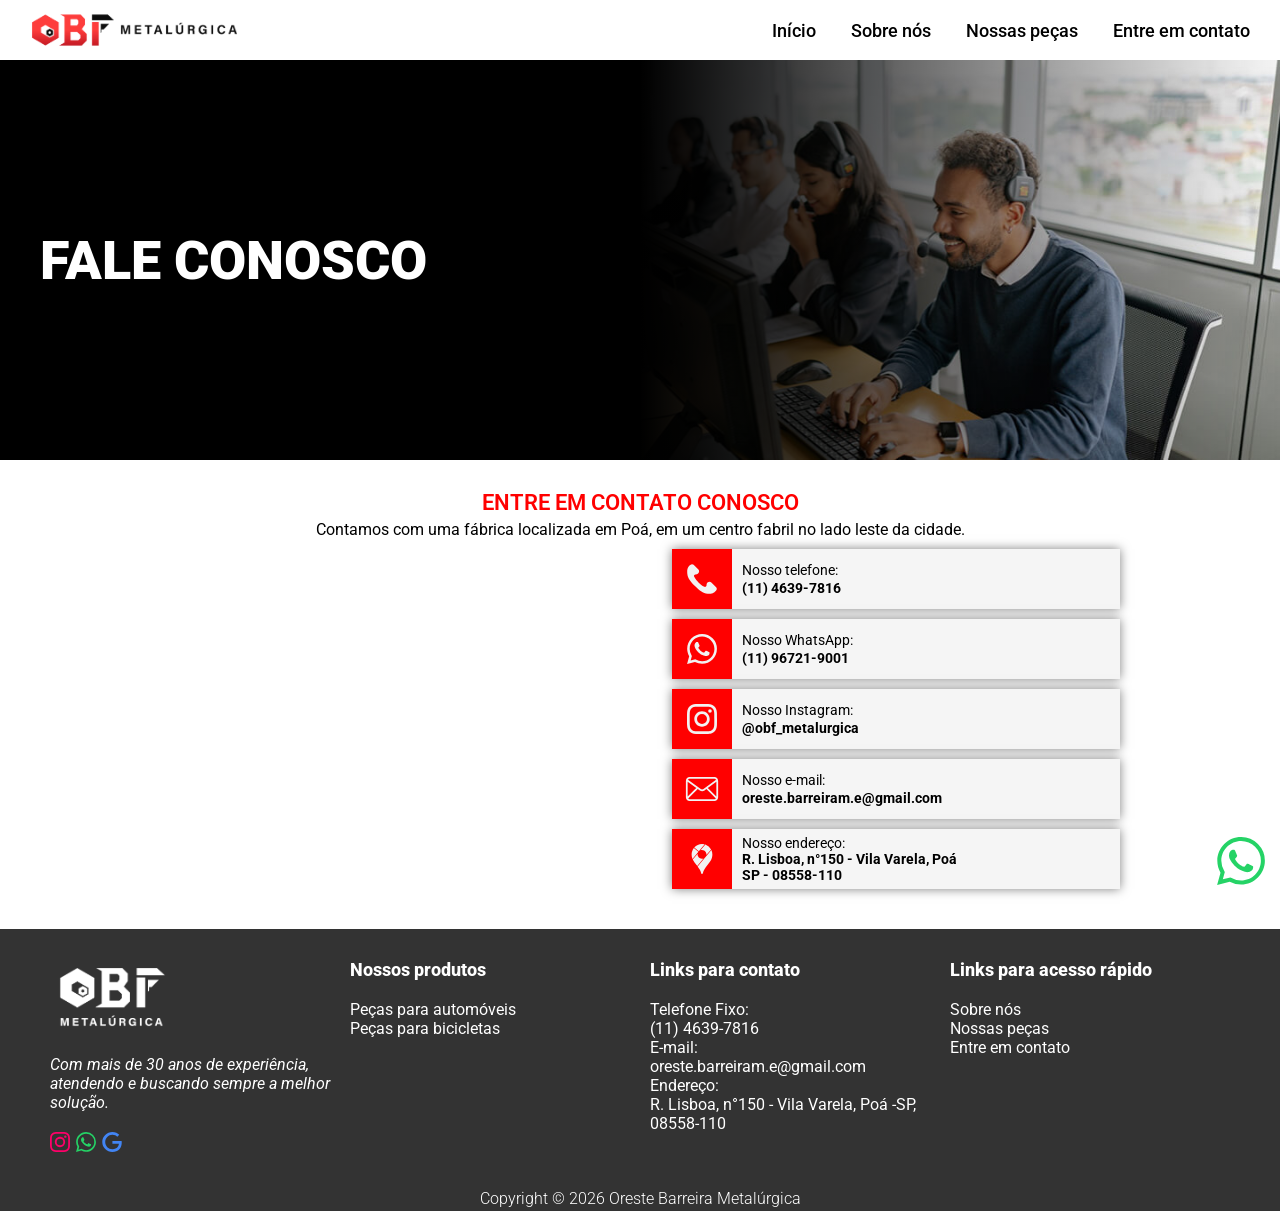
==== contato.html @ 37d251c1 "Upload first version" ====
<!DOCTYPE html>
<html lang="pt-br">

<head>
    <title>OBF Metalúrgica - Contato</title>
    <meta name="viewport" content="width=device-width, initial-scale=1.0" />
    <link rel="stylesheet" href="./css/global-styles.css" />
    <link rel="stylesheet" href="./css/header-footer-styles.css" />
    <link rel="stylesheet" href="./css/contato.css" />
</head>

<body>
    <nav>
        <a class="nav-links" href="./index.html"><img id="logo" src="./assets/logos/obf-long.png" /></a>
        <div id="nav-bar">
            <a class="nav-links" href="./index.html">Início</a>
            <a class="nav-links" href="./sobre.html">Sobre nós</a>
            <a class="nav-links" href="./linhas.html">Nossas peças</a>
            <a class="nav-links" href="./contato.html">Entre em contato</a>
        </div>
        <div id="nav-burguer">
            <button onclick="burguerButton()" id="burguer" class="nav-links">≡</button>
        </div>
        <div id="extra-nav-bar">
            <a class="nav-links" href="./index.html">Início</a>
            <a class="nav-links" href="./sobre.html">Sobre nós</a>
            <a class="nav-links" href="./linhas.html">Nossas peças</a>
            <a class="nav-links" href="./contato.html">Entre em contato</a>
        </div>
    </nav>

    <main>
        <section id="contact-us">
            <div id="contact-msg">
                <h1 id="contact-h1">FALE CONOSCO</h1>
            </div>
            <img src="./assets/contact-us/header.jpg" id="contact-img" />
        </section>

        <section id="contact-section">
            <h2 id="contact-h2">Entre em Contato Conosco</h2>
            <p id="contact-p">Contamos com uma fábrica localizada em Poá, em um centro fabril no lado leste da cidade.
            </p>

            <div id="contact-list">
                <iframe id="maps-iframe"
                    src="https://www.google.com/maps/embed?pb=!1m18!1m12!1m3!1d3658.6811883352834!2d-46.3333812!3d-23.5079901!2m3!1f0!2f0!3f0!3m2!1i1024!2i768!4f13.1!3m3!1m2!1s0x94ce7bd0c9814b29%3A0x205533186cb8b0ed!2sMetal%C3%BArgica%20OBF%20(Oreste%20Barreira%20M.E)!5e0!3m2!1spt-BR!2sbr!4v1792763710084!5m2!1spt-BR!2sbr"
                    width="640" height="325" style="border:0;" allowfullscreen="" loading="lazy"
                    referrerpolicy="strict-origin-when-cross-origin"></iframe>

                <ul id="contact-block-list">
                    <li class="contact-block">
                        <div class="first">
                            <img class="contact-img" src="./assets/social-media/white/phone.svg" />
                        </div>
                        <div class="second">
                            <p class="contact-text">Nosso telefone: </p>
                            <a><b><a class="contact-links" href="tel://1146397816">(11) 4639-7816</a></b></a>
                        </div>
                    </li>
                    <li class="contact-block">
                        <div class="first">
                            <img class="contact-img" src="./assets/social-media/white/whatsapp.svg" />
                        </div>
                        <div class="second">
                            <p class="contact-text">Nosso WhatsApp: </p>
                            <a><b><a class="contact-links" href="https://wa.me/5511967219001">(11)
                                        96721-9001</a></b></a>
                        </div>
                    </li>
                    <li class="contact-block">
                        <div class="first">
                            <img class="contact-img" src="./assets/social-media/white/instagram.svg" />
                        </div>
                        <div class="second">
                            <p class="contact-text">Nosso Instagram: </p>
                            <a><b><a class="contact-links"
                                        href="https://www.instagram.com/obf_metalurgica/">@obf_metalurgica</a></b></a>
                        </div>
                    </li>
                    <li class="contact-block">
                        <div class="first">
                            <img class="contact-img" src="./assets/social-media/white/mail.svg" />
                        </div>
                        <div class="second">
                            <p class="contact-text">Nosso e-mail: </p>
                            <a><b><a class="contact-links"
                                        href="mailto://oreste.barreiram.e@gmail.com">oreste.barreiram.e@gmail.com</a></b></a>
                        </div>
                    </li>
                    <li class="contact-block">
                        <div class="first">
                            <img class="contact-img" src="./assets/social-media/white/googlemaps.svg" />
                        </div>
                        <div class="second">
                            <p class="contact-text">Nosso endereço: </p>
                            <a><b><a class="contact-links" href="https://maps.app.goo.gl/VjqthBJTDVHQ3ddt7">
                                        R. Lisboa, n°150 - Vila Varela, Poá<br>SP - 08558-110</a>
                        </div>
                    </li>
                </ul>
            </div>
        </section>
    </main>

    <footer>
        <div id="info-column" class="footer-columns">
            <img width="125px" src="./assets/logos/obf-white.webp" />
            <p><i>Com mais de 30 anos de experiência, atendendo e buscando sempre a melhor solução.</i></p>
            <ul id="social-media">
                <li>
                    <a href="https://www.instagram.com/obf_metalurgica/" target="_blank">
                        <img class="social-media-pics" src="./assets/social-media/instagram.svg" alt="Instagram">
                    </a>
                </li>
                <li>
                    <a href="https://wa.me/5511967219001" target="_blank">
                        <img class="social-media-pics" src="./assets/social-media/whatsapp.svg" alt="Whatsapp">
                    </a>
                </li>
                <li>
                    <a href="https://share.google/pDFJxwhlDsNlLigcN" target="_blank">
                        <img class="social-media-pics" src="./assets/social-media/google.svg" alt="Google">
                    </a>
                </li>
            </ul>
        </div>

        <div id-"products-column" class="footer-columns">
            <p class="column-title">Nossos produtos</p>
            <ul>
                <li>
                    <a class="column-links">Peças para automóveis</a>
                </li>
                <li>
                    <a class="column-links">Peças para bicicletas</a>
                </li>
            </ul>
        </div>

        <div id-"contacts-column" class="footer-columns">
            <p class="column-title">Links para contato</p>
            <ul>
                <li>
                    Telefone Fixo: <br>
                    <a class="column-links" href="tel://1146397816">(11) 4639-7816</a>
                </li>
                <li>
                    E-mail: <br>
                    <a class="column-links"
                        href="mailto://oreste.barreiram.e@gmail.com">oreste.barreiram.e@gmail.com</a>
                </li>
                <li>
                    Endereço: <br>
                    <a class="column-links" href="https://maps.app.goo.gl/VjqthBJTDVHQ3ddt7">
                        R. Lisboa, n°150 - Vila Varela, Poá -SP, 08558-110</a>
                </li>
            </ul>
        </div>

        <div id-"links-column" class="footer-columns">
            <p class="column-title">Links para acesso rápido</p>
            <ul>
                <li>
                    <a class="column-links" href="./sobre.html">Sobre nós</a>
                </li>
                <li>
                    <a class="column-links" href="./linhas.html">Nossas peças</a>
                </li>
                <li>
                    <a class="column-links" href="./contato.html">Entre em contato</a>
                </li>
            </ul>
        </div>
    </footer>

    <div id="copyright">
        <p>Copyright © 2026 Oreste Barreira Metalúrgica</p>
    </div>

    <a href="https://wa.me/5511967219001" target="_blank">
        <img id="whatsapp-link" src="./assets/social-media/whatsapp.svg" alt="Whatsapp">
    </a>
</body>

<script src="./scripts/burguer.js"></script>

</html>
---- css/global-styles.css ----
@import url('https://fonts.googleapis.com/css2?family=Comic+Relief:wght@400;700&family=Roboto:ital,wght@0,100..900;1,100..900&display=swap');

* {
    margin: 0;
    padding: 0;
    box-sizing: border-box;
    font-family: "Roboto", Arial, sans-serif;
}

/* General font styles */

h1 {
    font-size: 32px;
    font-weight: 900;
}

h2 {
    font-size: 22px;
    font-weight: 600;
    text-transform: uppercase;
    margin-bottom: 5px;
}

h3 {
    font-size: 20px;
    font-weight: 600;
}

h4 {
    font-size: 18px;
    font-weight: 600;
}

h5 {
    font-size: 16px;
    font-weight: 600;
}

h6 {
    font-size: 14px;
    font-weight: 600;
}

p {
    font-size: 16px;
}

a {
    text-decoration: none;
    width: fit-content;
}

ul {
    list-style: none;
}
---- css/header-footer-styles.css ----
/* Whatsapp floating icon */

#whatsapp-link {
    height: 48px;
    position: fixed;
    bottom: 15px;
    right: 15px;
    cursor: pointer;
}

#whatsapp-link:hover {
    opacity: 70%;
}

/* Navigation bar */

nav {
    height: 60px;
    width: auto;
    display: flex;
    flex-direction: row;
    align-items: center;
    margin-left: 20px;
}

#nav-bar {
    width: 100%;
    display: flex;
    justify-content: end;
    gap: 35px;
    margin-right: 30px;
}

#logo {
    display: flex;
    align-items: center;
    height: 50px;
}

.nav-links {
    font-size: 18px;
    font-weight: 500;
    color: black;
    text-decoration: none;
    cursor: pointer;
}

.nav-links:hover {
    color: red;
}

/* Navigation burguer */

#nav-burguer {
    display: none;
}

#extra-nav-bar {
    display: none;
}

/* Footer */

footer {
    display: grid;
    grid-template-columns: repeat(4, 1fr);
    grid-template-rows: 1fr;
    gap: 20px;
    padding: 30px 50px;

    height: fit-content;
    color: white;
    background-color: #333;

    font-size: 16px;
    font-weight: normal;
}

.footer-columns {
    display: flex;
    flex-direction: column;
    gap: 20px;
}

.column-title {
    font-weight: 800;
    font-size: 18px;
}

.column-links {
    color: white;
}

.column-links:hover {
    color: red;
}

#social-media {
    display: flex;
    gap: 6px;
}

.social-media-pics {
    height: 20px;
}

#copyright {
    height: 25px;
    width: 100%;
    display: flex;
    justify-content: center;
    align-items: center;
    padding: 8px;
    background-color: #333;

    color: white;
    font-size: 18px;
    font-weight: 300;
}

/* Tablets */

@media (max-width: 920px) {
    /* Navigation bar */

    #nav-bar {
        gap: 15px;
        margin-right: 10px;

        .nav-links {
            font-size: 15px;
        }
    }

    /* Footer */

    footer {
        padding: 20px;
    }

    .column-title {
        font-size: 16px;
    }

    .column-links {
        font-size: 14px;
    }
}

/* Mobile */

@media (max-width: 640px) {
    /* Navigation bar */

    nav {
        margin-left: 5px;
    }

    #nav-bar {
        width: 0;
        display: none;
    }

    /* Navigation burguer */

    #nav-burguer {
        display: block;
        position: absolute;
        right: 10px;

        button {
            border: none;
            background-color: transparent;
            font-size: 40px;
        }
    }

    #extra-nav-bar {
        position: absolute;
        left: 0px;
        top: 60px;

        height: fit-content;
        width: 100vw;

        background-color: white;
        display: none;
        flex-direction: column;
        z-index: 100;

        .nav-links {
            font-size: 28px;
            font-weight: 450;
            margin-left: 15px;
            margin-bottom: 10px;
        }
    }

    /* Footer */

    footer {
        display: flex;
        flex-direction: column;
        gap: 20px;
        padding: 30px;

        img:not(.social-media-pics) {
            width: 220px;
        }

        p,
        li {
            font-size: 18px;
            font-weight: 500;
        }
    }

    .footer-columns {
        gap: 10px;
    }

    .column-title {
        font-size: 20px;
    }

    .column-links {
        font-size: 16px;
        font-weight: 400;
    }

    #social-media {
        display: flex;
        gap: 15px;
    }

    .social-media-pics {
        margin-top: 10px;
        height: 35px;
    }

    #copyright {
        font-size: 12px;
        font-weight: 300;
    }
}
---- css/contato.css ----
/* "Contact us" header */

#contact-us {
    display: flex;
    height: 400px;
    width: 100%;
    background-image: linear-gradient(90deg, #000000 50%, #ffffff00 100%);
}

#contact-msg {
    display: flex;
    flex-direction: column;
    gap: 10px;
    justify-content: center;

    height: 100%;
    width: 100%;
    margin-left: 40px;
    position: relative;
    margin-right: -200px;
}

#contact-h1 {
    height: auto;
    width: fit-content;
    max-width: 560px;
    align-content: center;
    color: white;
    font-size: 54px;
    font-weight: 900;
}

#contact-img {
    width: 100%;
    height: 100%;
    object-fit: cover;
    object-position: left;
    z-index:-1;
}

/* "Contact List" section */

#contact-section {
    height: fit-content;
    width: 100%;
    padding: 30px 100px;

    #contact-h2 {
        text-align: center;
        color: red;
    }

    #contact-p {
        text-align: center;
        margin-bottom: 10px;
    }
}

#contact-list {
    display: flex;
    justify-content: center;
    align-items: center;
    gap: 30px;
}

#contact-block-list {
    display: flex;
    flex-direction: column;
    gap: 10px;
}

#maps-iframe {
    width: 40vw;
    border-radius: 10px;
}

.contact-block {
    height: 60px;
    width: 35vw;
    box-shadow: 0 0 10px 0 rgba(0, 0, 0, 0.5);

    display: grid;
    grid-template-columns: 50px auto;

    .first {
        height: 60px;
        width: 60px;
        background-color: red;

        display: flex;
        justify-content: center;
        align-items: center;
    }

    .second {
        height: 100%;
        background-color: whitesmoke;
        display: flex;
        flex-direction: column;
        justify-content: center;
        margin-left: 10px;
    }
}

.contact-img {
    height: 30px;
}

.contact-text,
.contact-links {
    display: inline-block;
    padding-left: 10px;
    font-size: 14px;
    color: black;
}

.contact-links:hover {
    color: red;
}

/* Medium screens */

@media (max-width: 840px) {

    .contact-text,
    .contact-links {
        font-size: 12px;
    }
}

/* Small screens */

@media (max-width: 720px) {
    /* Contact header */

    #contact-us {
        background-image: linear-gradient(90deg, #000000 20%, #ffffff00 100%);
    }


    #contact-h1 {
        font-size: 42px;
    }


    /* "Contact List" section */

    #contact-section {
        padding: 30px;
    }

    #contact-list {
        flex-direction: column;
    }

    #maps-iframe {
        width: 80vw;
    }

    .contact-block {
        height: 70px;
        width: 80vw;

        .first {
            height: 70px;
            width: 70px;
            background-color: red;
        }

        .second {
            margin-left: 20px;
        }
    }

    .contact-img {
        height: 40px;
    }

    .contact-text,
    .contact-links {
        font-size: 16px;
    }
}

/* VERY small size */

@media (max-width: 480px) {

    .contact-text,
    .contact-links {
        font-size: 3.3vw;
    }
}
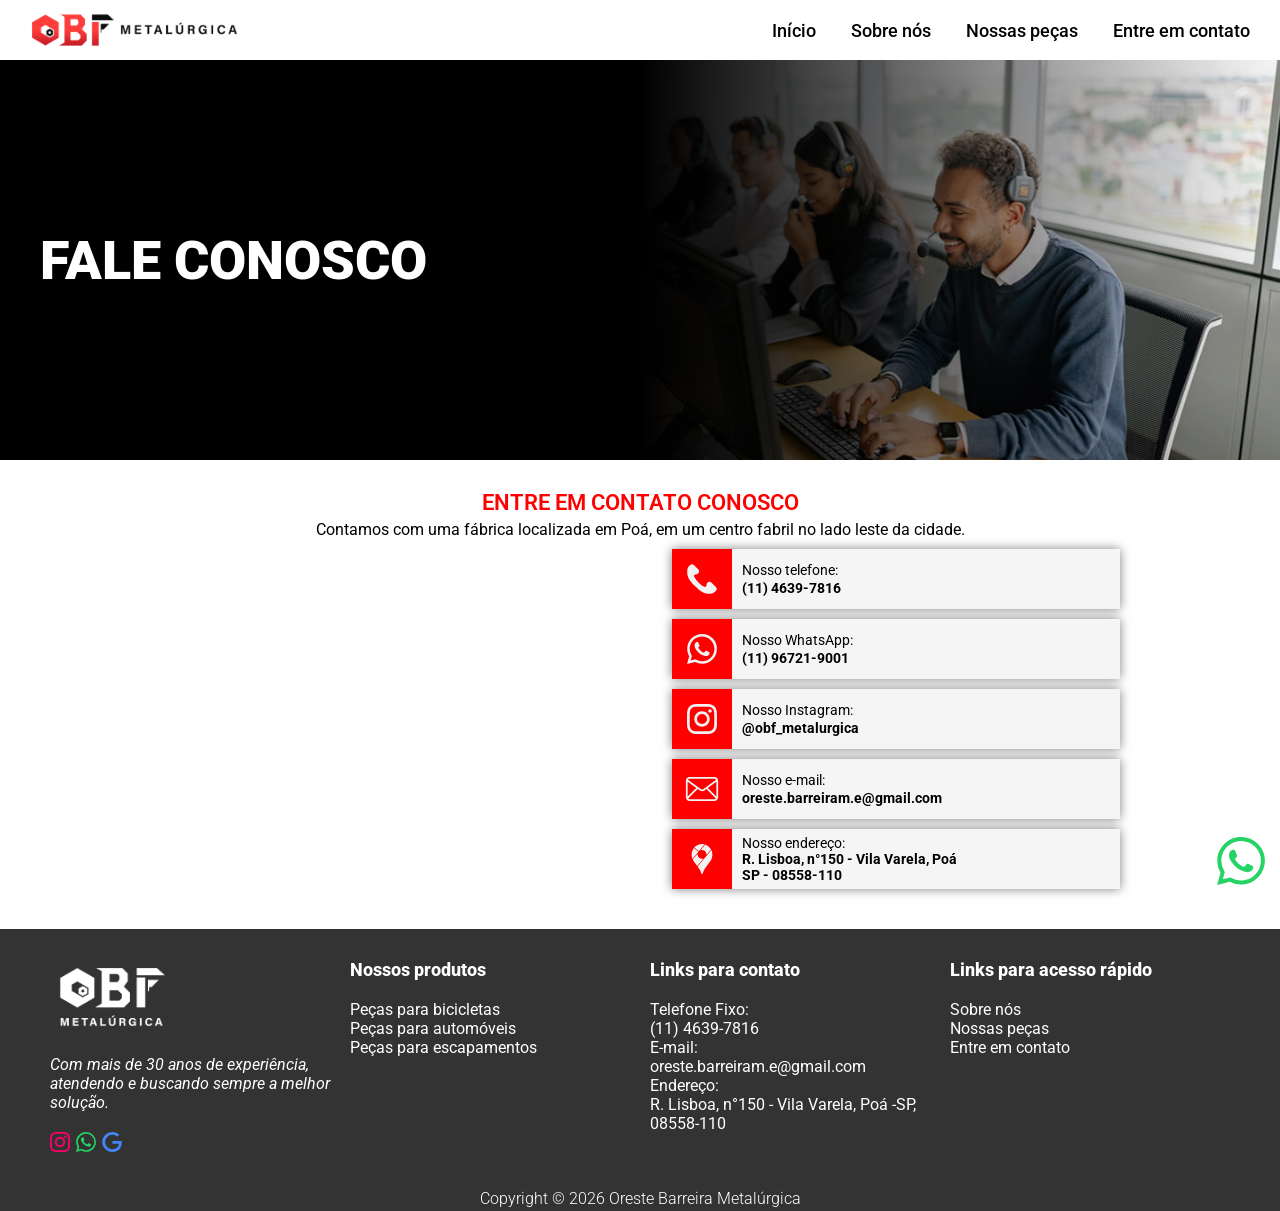
==== commit b70e1fd9: "Several link and style fixes" ====
--- a/contato.html
+++ b/contato.html
@@ -4,6 +4,7 @@
 <head>
     <title>OBF Metalúrgica - Contato</title>
     <meta name="viewport" content="width=device-width, initial-scale=1.0" />
+    <link rel="icon" type="image/svg+xml" href="./assets/logos/obf-fav.webp" />
     <link rel="stylesheet" href="./css/global-styles.css" />
     <link rel="stylesheet" href="./css/header-footer-styles.css" />
     <link rel="stylesheet" href="./css/contato.css" />
@@ -55,7 +56,7 @@
                         </div>
                         <div class="second">
                             <p class="contact-text">Nosso telefone: </p>
-                            <a><b><a class="contact-links" href="tel://1146397816">(11) 4639-7816</a></b></a>
+                            <a><b><a class="contact-links" href="tel:1146397816">(11) 4639-7816</a></b></a>
                         </div>
                     </li>
                     <li class="contact-block">
@@ -130,10 +131,13 @@
             <p class="column-title">Nossos produtos</p>
             <ul>
                 <li>
-                    <a class="column-links">Peças para automóveis</a>
+                    <a class="column-links" href="./linhas.html#bikes">Peças para bicicletas</a>
                 </li>
                 <li>
-                    <a class="column-links">Peças para bicicletas</a>
+                    <a class="column-links" href="./linhas.html#autos">Peças para automóveis</a>
+                </li>
+                <li>
+                    <a class="column-links" href="./linhas.html#escapes">Peças para escapamentos</a>
                 </li>
             </ul>
         </div>
@@ -143,7 +147,7 @@
             <ul>
                 <li>
                     Telefone Fixo: <br>
-                    <a class="column-links" href="tel://1146397816">(11) 4639-7816</a>
+                    <a class="column-links" href="tel:1146397816">(11) 4639-7816</a>
                 </li>
                 <li>
                     E-mail: <br>
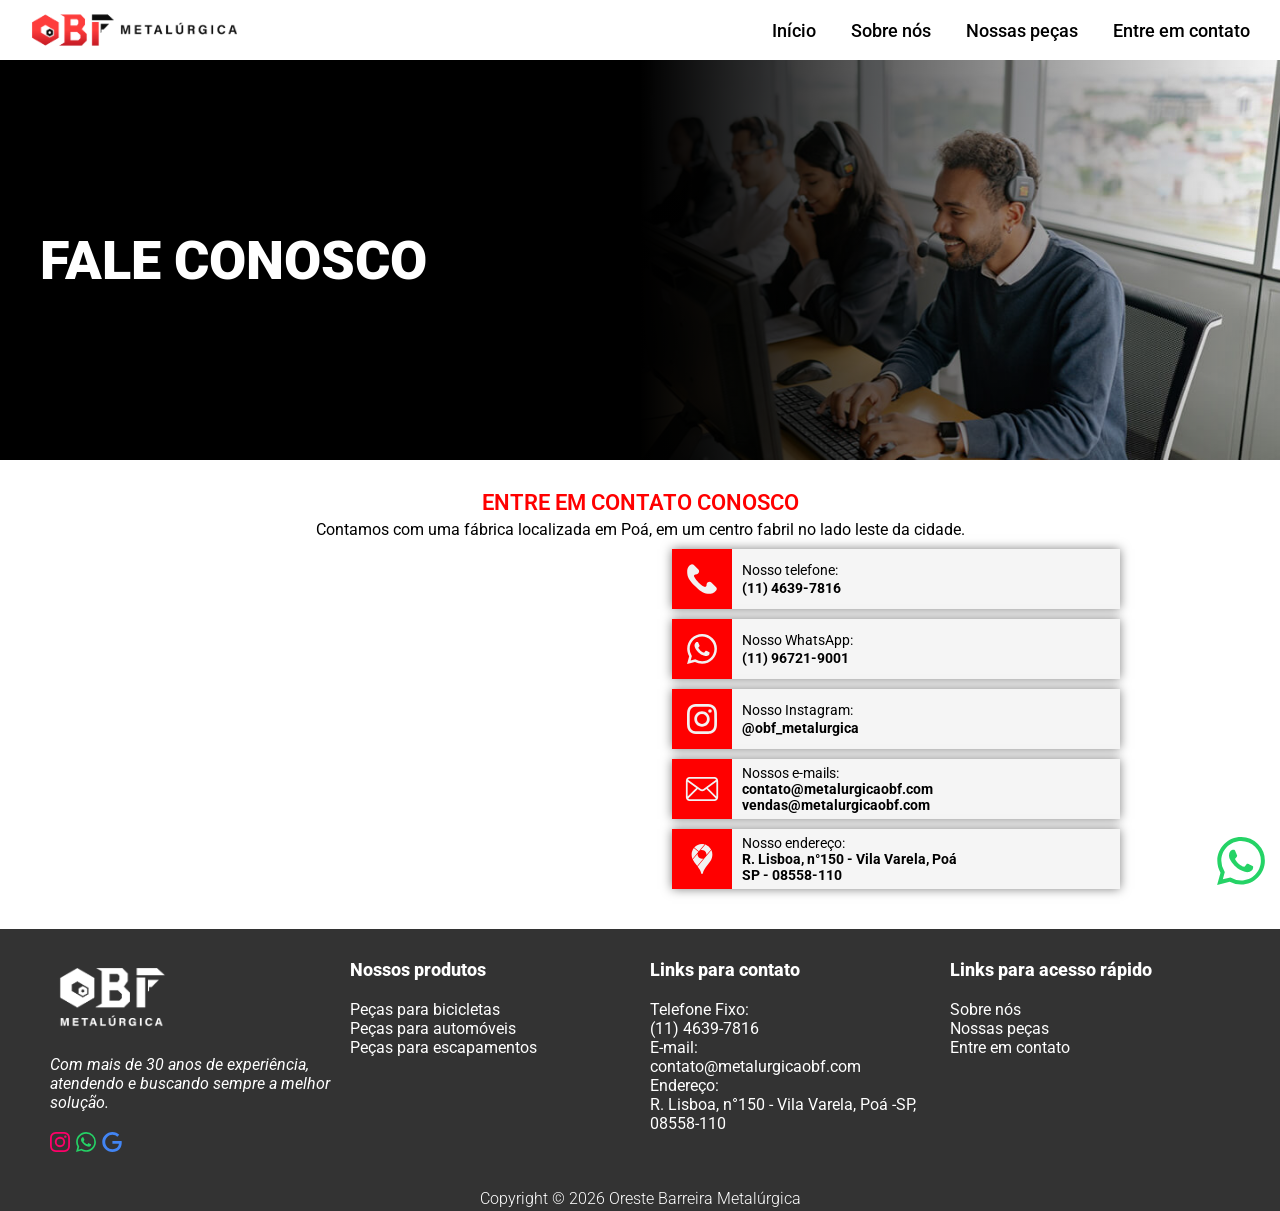
==== commit de687389: "Update emails" ====
--- a/contato.html
+++ b/contato.html
@@ -84,9 +84,17 @@
                             <img class="contact-img" src="./assets/social-media/white/mail.svg" />
                         </div>
                         <div class="second">
-                            <p class="contact-text">Nosso e-mail: </p>
-                            <a><b><a class="contact-links"
-                                        href="mailto://oreste.barreiram.e@gmail.com">oreste.barreiram.e@gmail.com</a></b></a>
+                            <p class="contact-text">Nossos e-mails: </p>
+                            <ul>
+                                <li>
+                                    <a class="contact-links"
+                                        href="mailto:contato@metalurgicaobf.com">contato@metalurgicaobf.com</a>
+                                </li>
+                                <li>
+                                    <a class="contact-links"
+                                        href="mailto:vendas@metalurgicaobf.com">vendas@metalurgicaobf.com</a>
+                                </li>
+                            </ul>
                         </div>
                     </li>
                     <li class="contact-block">
@@ -151,8 +159,7 @@
                 </li>
                 <li>
                     E-mail: <br>
-                    <a class="column-links"
-                        href="mailto://oreste.barreiram.e@gmail.com">oreste.barreiram.e@gmail.com</a>
+                    <a class="column-links" href="mailto:contato@metalurgicaobf.com">contato@metalurgicaobf.com</a>
                 </li>
                 <li>
                     Endereço: <br>
--- a/css/contato.css
+++ b/css/contato.css
@@ -34,8 +34,8 @@
     width: 100%;
     height: 100%;
     object-fit: cover;
-    object-position: left;
-    z-index:-1;
+    object-position: center;
+    z-index: -1;
 }
 
 /* "Contact List" section */
@@ -99,6 +99,12 @@
         flex-direction: column;
         justify-content: center;
         margin-left: 10px;
+
+        li {
+            font-weight: bold;
+            font-size: 12px;
+        }
+
     }
 }
 
